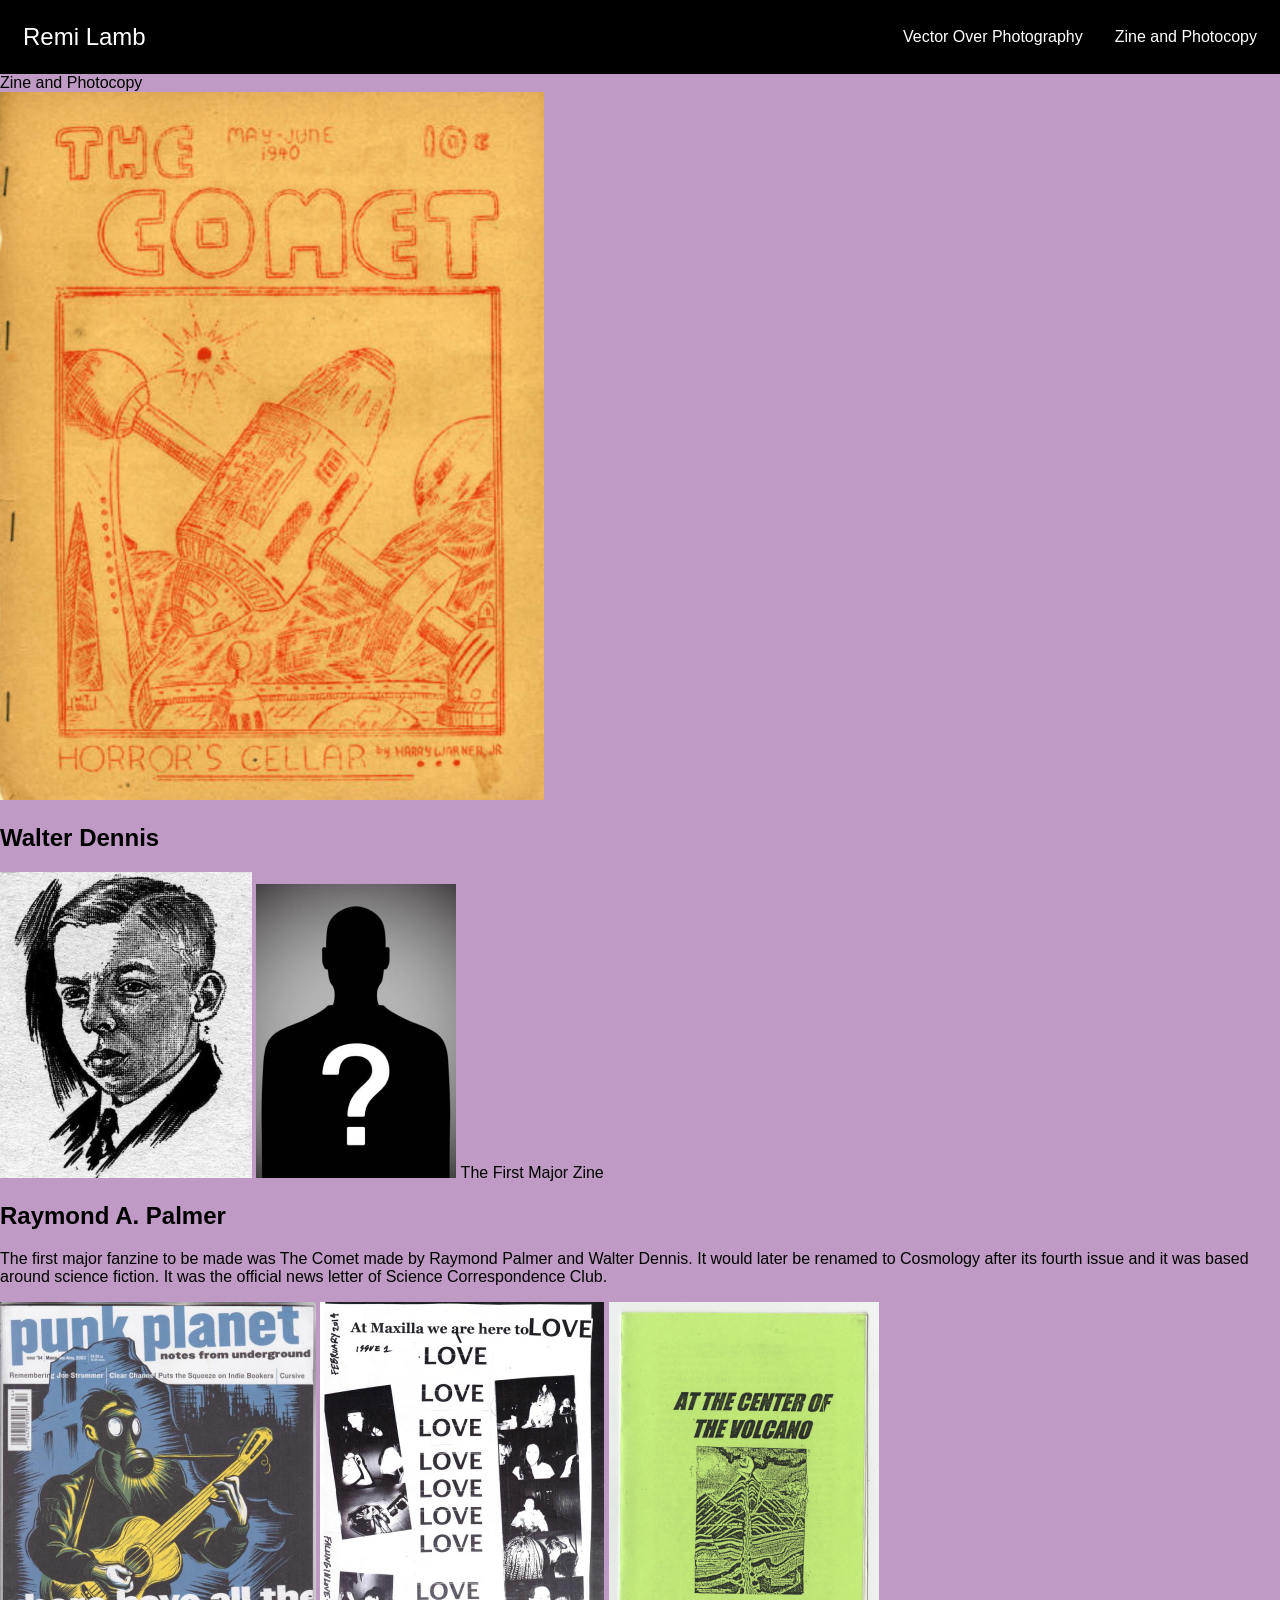
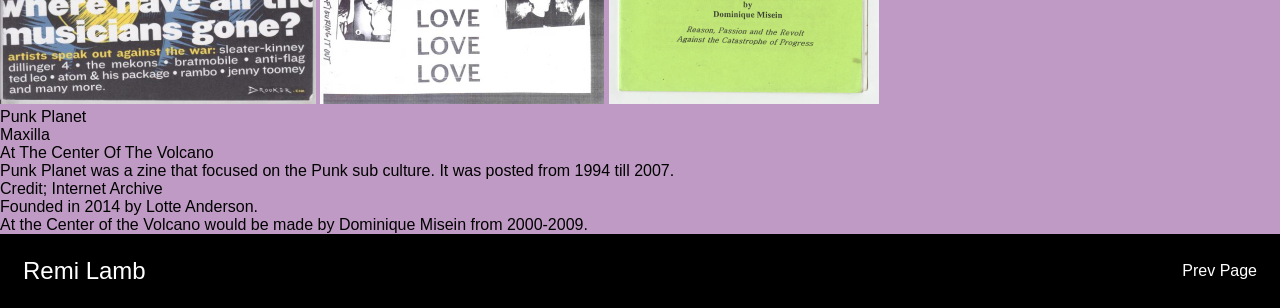
==== ZineAndPhotocopy.html @ 698e26c1 "1" ====
<!DOCTYPE html>
<html lang="en">
<head>
  <meta charset="UTF-8">
  <meta name="viewport" content="width=device-width, initial-scale=1.0">
  <title>ZineAndPhotocopy</title>
  <link rel="stylesheet" href="./style.css">

</head>
<body>
  
<div class="zine-and-photocopy">

    <nav class="top-nav">
      <p class="remi-lamb">Remi Lamb</p>
      <p class="vector-over-photography2"><a href="index.html">Vector Over Photography</a></p>
      <p class="zine-and-photocopy"><a href="ZineAndPhotocopy.html">Zine and Photocopy</a></p>
    </nav>

  <header>Zine and Photocopy</header>

<main>



  <img src="images/the comet.png" />
  <h2 >Walter Dennis</h2>
  <img src="images/walter dennis.png" />

  <img class="image-3" src="images/palmer.png" />

  <h2">The First Major Zine</h2>
  <h2>Raymond A. Palmer</h2>
  <p>
        The first major fanzine to be made was  The Comet
        made by Raymond Palmer and Walter Dennis. It would later be renamed to
        Cosmology after its fourth issue and it was based around science
        fiction. It was the official news letter of Science Correspondence Club.
  </p>

      </span>
    </span>
  </div>
  <img class="image-4" src="images/punk planet.png" />
  <img class="image-5" src="images/maxilla.png" />
  <img class="image-6" src="images/center of volcano.png" />
  <div class="punk-planet">Punk Planet</div>
  <div class="maxilla">Maxilla</div>
  <div class="at-the-center-of-the-volcano">At The Center Of The Volcano</div>
  <div
    class="punk-planet-was-a-zine-that-focused-on-the-punk-sub-culture-it-was-posted-from-1994-till-2007-credit-internet-archive"
  >
    Punk Planet was a zine that focused on the Punk sub culture. It was posted
    from 1994 till 2007.
    <br />
    Credit; Internet Archive
  </div>
  <div class="founded-in-2014-by-lotte-anderson">
    Founded in 2014 by Lotte Anderson.
  </div>
  <div
    class="at-the-center-of-the-volcano-would-be-made-by-dominique-misein-from-2000-2009"
  >
    At the Center of the Volcano would be made by Dominique Misein from
    2000-2009.
  </div>

</main>

  <div class="bottom-nav">
      <p class="remi-lamb">Remi Lamb</p>
      <p class="prev-page"><a href="index.html">Prev Page</a></p>
    </div>

</body>
</html>
---- style.css ----
.vector-over-photography,
.vector-over-photography * {
  box-sizing: border-box;
}

.vector-over-photography {
  height: 1716px;
  position: relative;
  overflow: hidden;
}
body {
  background: #bf9ac4;
  margin: 0px;
 font-family: "Inter-Regular", sans-serif;
}

.remi-lamb {
  color: #000000;
  text-align: left;
  font-family: "Inter-Regular", sans-serif;
  font-size: 24px;
  font-weight: 400;
  left: 48px;
  top: 23px;
  width: 150px;
  margin-right: auto;
}

.top-nav {
  display: flex;
  gap: 32px;
  align-items: center;
  border: solid #000000;
  padding: 20px;
  background-color: #000000;
}

.top-nav p {
  color: white;
  margin-top: 0px;
  margin-bottom: 0px;
}

.top-nav a {
  color: white;
  text-decoration: none;
  margin-top: 0px;
  margin-bottom: 0px;
}

.top-nav a:hover{
  color: #bf9ac4;
  text-decoration: none;
  margin-top: 0px;
  margin-bottom: 0px;
  font-weight: bold;
}

.headline {
  color: #000000;
  text-align: center;
  font-family: "Jaro-Regular", sans-serif;
  font-size: 84px;
  font-weight: 400;
  margin-bottom: 10px;
}

.copy {
  color: #000000;
  text-align: center;
  font-family: "Inter-Regular", sans-serif;
  font-size: 20px;
  font-weight: 400;
  display: flex;
  align-items: center;
  justify-content: center;
  max-width: 6500px;
  margin: 0px auto;
}

.grid-col-6 {
  border: solid 1px #bf9ac4;
  display: grid;
  grid-template: auto / 1fr 1fr 1fr 1fr 1fr 1fr;
  gap: 20px;
  margin-top: 20px;
  max-width: 1400px;
  margin-left: auto;
  margin-right: auto;
}

.grid-col-6 div{
  border: solid 1px #bf9ac4;
}

.span-2-col {
  grid-column: span 2;
}
.span-6-col {
  grid-column: span 6;
}
.image-1 {
  width: 100%;
  height: au;
}

.bottom-nav {
  display: flex;
  gap: 32px;
  align-items: center;
  border: solid #000000;
  padding: 20px;
  background-color: #000000;
}
.bottom-nav p {
  color: white;
  margin-top: 0px;
  margin-bottom: 0px;
}

.bottom-nav a {
  color: white;
  text-decoration: none;
  margin-top: 0px;
  margin-bottom: 0px;
}

.bottom-nav a:hover{
  color: #bf9ac4;
  text-decoration: none;
  margin-top: 0px;
  margin-bottom: 0px;
  font-weight: bold;
}
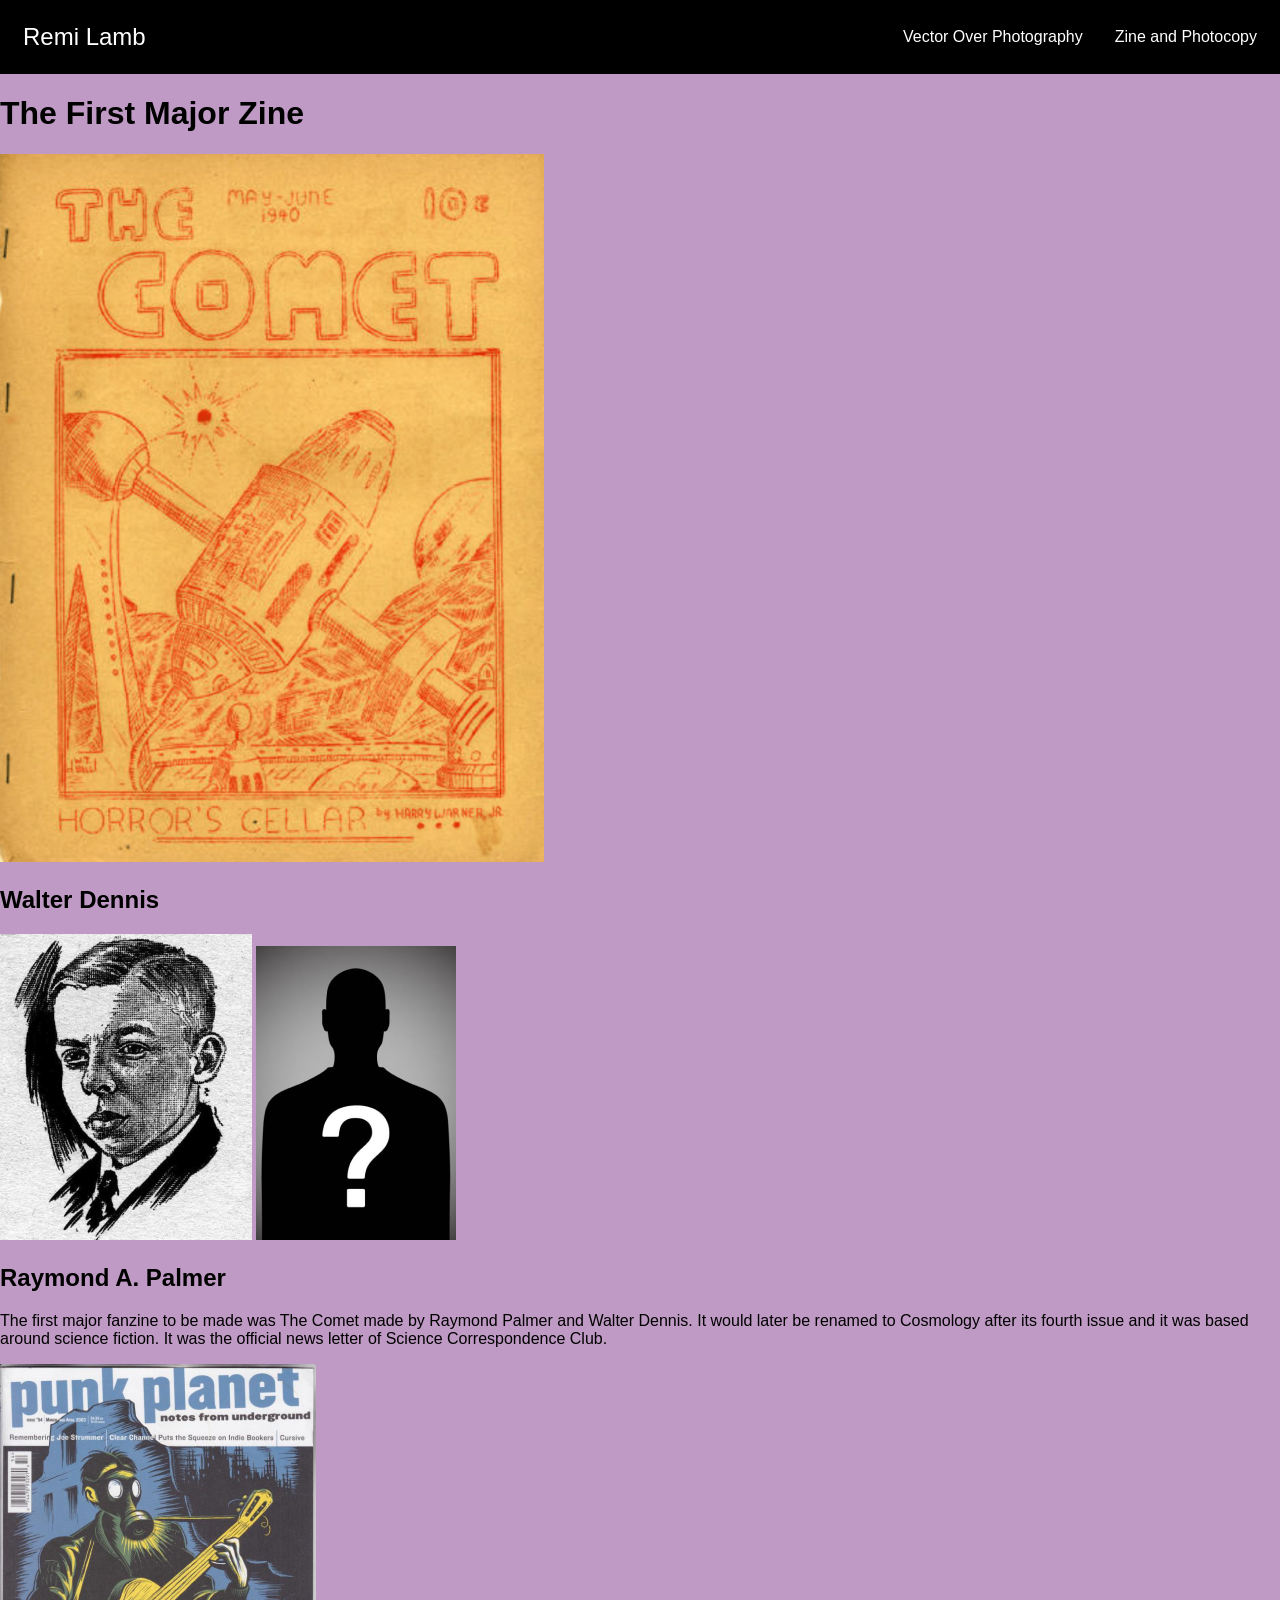
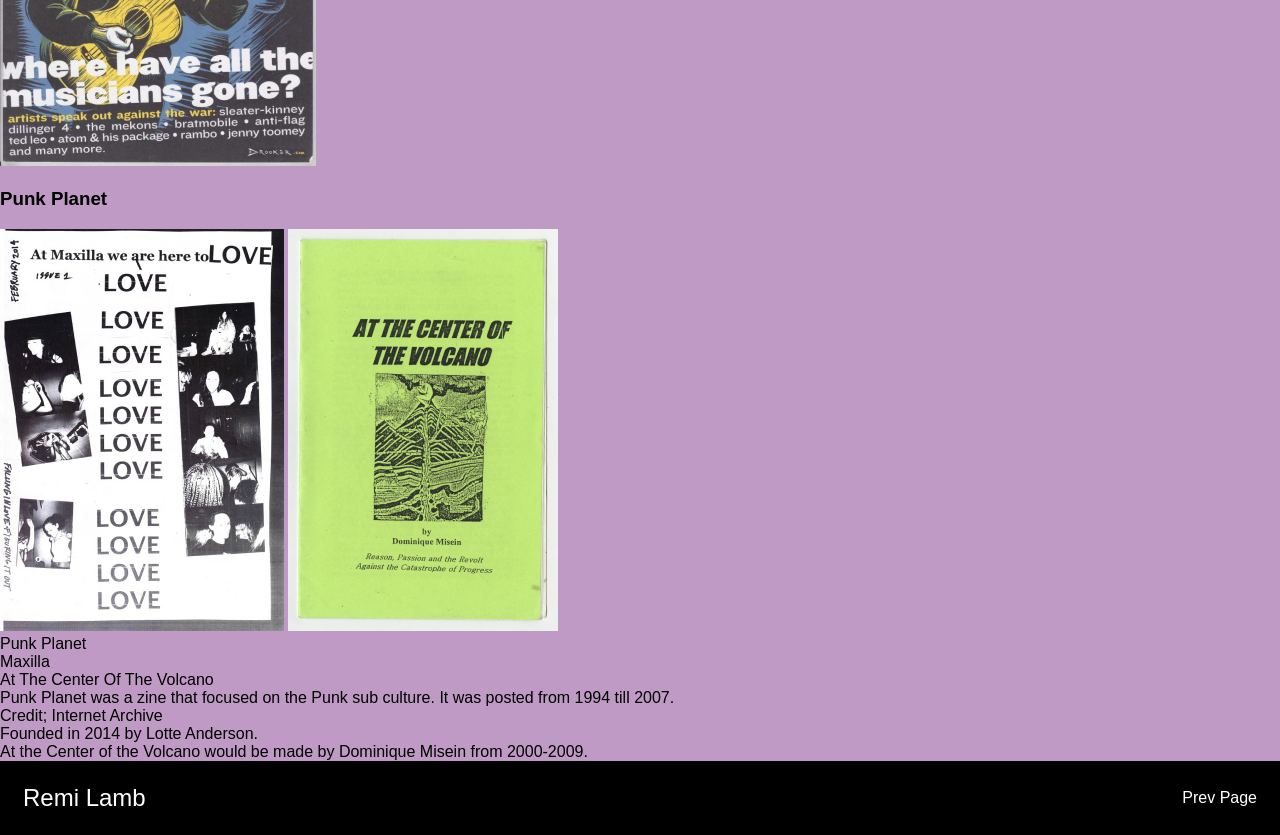
==== commit ae63de00: "1" ====
--- a/ZineAndPhotocopy.html
+++ b/ZineAndPhotocopy.html
@@ -17,19 +17,16 @@
       <p class="zine-and-photocopy"><a href="ZineAndPhotocopy.html">Zine and Photocopy</a></p>
     </nav>
 
-  <header>Zine and Photocopy</header>
 
 <main>
 
-
+ <h1>The First Major Zine</h1>
 
   <img src="images/the comet.png" />
   <h2 >Walter Dennis</h2>
   <img src="images/walter dennis.png" />
 
   <img class="image-3" src="images/palmer.png" />
-
-  <h2">The First Major Zine</h2>
   <h2>Raymond A. Palmer</h2>
   <p>
         The first major fanzine to be made was  The Comet
@@ -42,7 +39,9 @@
     </span>
   </div>
   <img class="image-4" src="images/punk planet.png" />
+   <h3 class="punk-planet">Punk Planet</h3>
   <img class="image-5" src="images/maxilla.png" />
+
   <img class="image-6" src="images/center of volcano.png" />
   <div class="punk-planet">Punk Planet</div>
   <div class="maxilla">Maxilla</div>
--- a/style.css
+++ b/style.css
@@ -1,13 +1,4 @@
-.vector-over-photography,
-.vector-over-photography * {
-  box-sizing: border-box;
-}
 
-.vector-over-photography {
-  height: 1716px;
-  position: relative;
-  overflow: hidden;
-}
 body {
   background: #bf9ac4;
   margin: 0px;
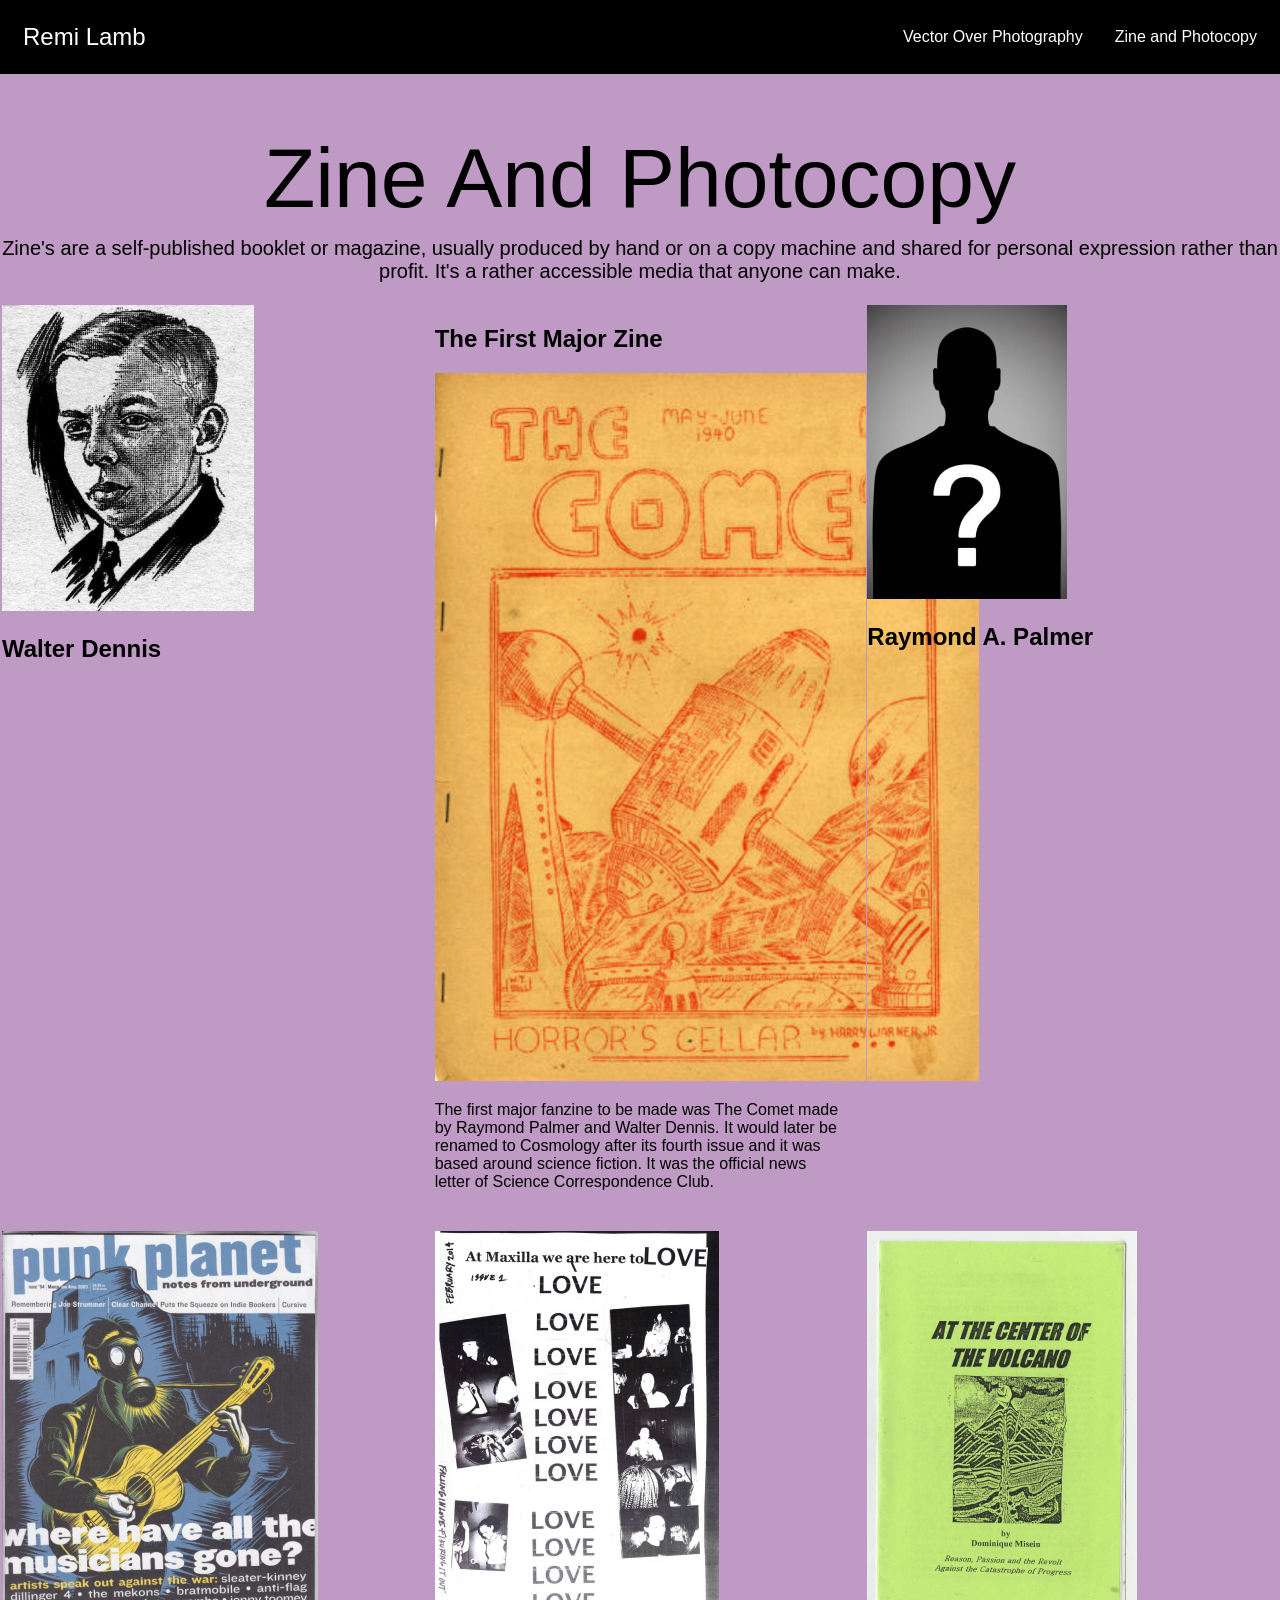
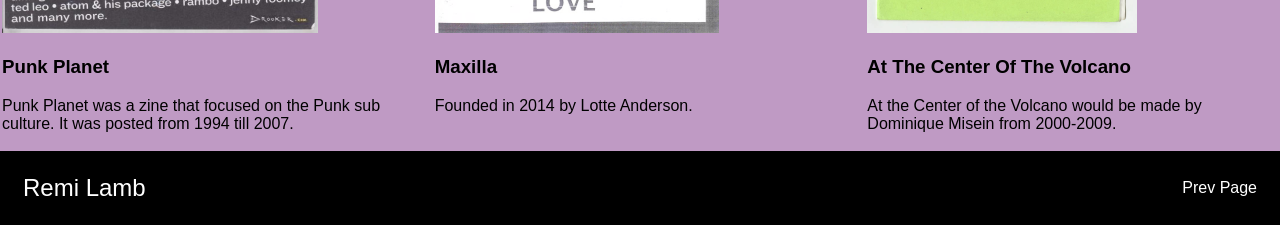
==== commit 97fd022e: "page 2 fixes" ====
--- a/ZineAndPhotocopy.html
+++ b/ZineAndPhotocopy.html
@@ -10,59 +10,67 @@
 <body>
   
 <div class="zine-and-photocopy">
-
     <nav class="top-nav">
       <p class="remi-lamb">Remi Lamb</p>
-      <p class="vector-over-photography2"><a href="index.html">Vector Over Photography</a></p>
-      <p class="zine-and-photocopy"><a href="ZineAndPhotocopy.html">Zine and Photocopy</a></p>
+      <p><a href="index.html">Vector Over Photography</a></p>
+      <p><a href="ZineAndPhotocopy.html">Zine and Photocopy</a></p>
     </nav>
 
+    <header>
+    <h1 class="headline">Zine And Photocopy</h1>
+    <p class="copy">
+     Zine's are a self-published booklet or magazine, usually produced by hand or on a copy machine and shared for personal expression rather than profit. It's a rather accessible media that anyone can make.
+    </p>
+    </header>
 
 <main>
+  <section class="grid-col-6">
+    <div class="col-1 span-2-col">
+  <img src="images/walter dennis.png"/>
+  <h2 >Walter Dennis</h2>
+    </div>
 
- <h1>The First Major Zine</h1>
-
-  <img src="images/the comet.png" />
-  <h2 >Walter Dennis</h2>
-  <img src="images/walter dennis.png" />
-
-  <img class="image-3" src="images/palmer.png" />
-  <h2>Raymond A. Palmer</h2>
+    <div class="col-2 span-2-col">
+    <h2>The First Major Zine</h2>
+       <img src="images/the comet.png"/>
   <p>
         The first major fanzine to be made was  The Comet
         made by Raymond Palmer and Walter Dennis. It would later be renamed to
         Cosmology after its fourth issue and it was based around science
         fiction. It was the official news letter of Science Correspondence Club.
   </p>
+    </div>
 
-      </span>
-    </span>
-  </div>
+        <div class="col-3 span-2-col">
+    <img class="image-3" src="images/palmer.png"/>
+  <h2>Raymond A. Palmer</h2>
+    </div>
+
+    </div>
+  </section>
+
+    <section class="grid-col-6">
+    <div class="col-1 span-2-col">
   <img class="image-4" src="images/punk planet.png" />
-   <h3 class="punk-planet">Punk Planet</h3>
-  <img class="image-5" src="images/maxilla.png" />
+   <h3>Punk Planet</h3>
+   <p>Punk Planet was a zine that focused on the Punk sub culture. It was posted
+    from 1994 till 2007.</p>
+    </div>
 
+    <div class="col-2 span-2-col">
+    <img class="image-5" src="images/maxilla.png" />
+    <h3>Maxilla</h3>
+    <p>Founded in 2014 by Lotte Anderson.</p>
+    </div>
+
+        <div class="col-3 span-2-col">
   <img class="image-6" src="images/center of volcano.png" />
-  <div class="punk-planet">Punk Planet</div>
-  <div class="maxilla">Maxilla</div>
-  <div class="at-the-center-of-the-volcano">At The Center Of The Volcano</div>
-  <div
-    class="punk-planet-was-a-zine-that-focused-on-the-punk-sub-culture-it-was-posted-from-1994-till-2007-credit-internet-archive"
-  >
-    Punk Planet was a zine that focused on the Punk sub culture. It was posted
-    from 1994 till 2007.
-    <br />
-    Credit; Internet Archive
-  </div>
-  <div class="founded-in-2014-by-lotte-anderson">
-    Founded in 2014 by Lotte Anderson.
-  </div>
-  <div
-    class="at-the-center-of-the-volcano-would-be-made-by-dominique-misein-from-2000-2009"
-  >
-    At the Center of the Volcano would be made by Dominique Misein from
-    2000-2009.
-  </div>
+  <h3>At The Center Of The Volcano</h3>
+  <p> At the Center of the Volcano would be made by Dominique Misein from 2000-2009.</p>
+    </div>
+
+    </div>
+  </section>
 
 </main>
 
@@ -72,4 +80,4 @@
     </div>
 
 </body>
-</html>+</html>
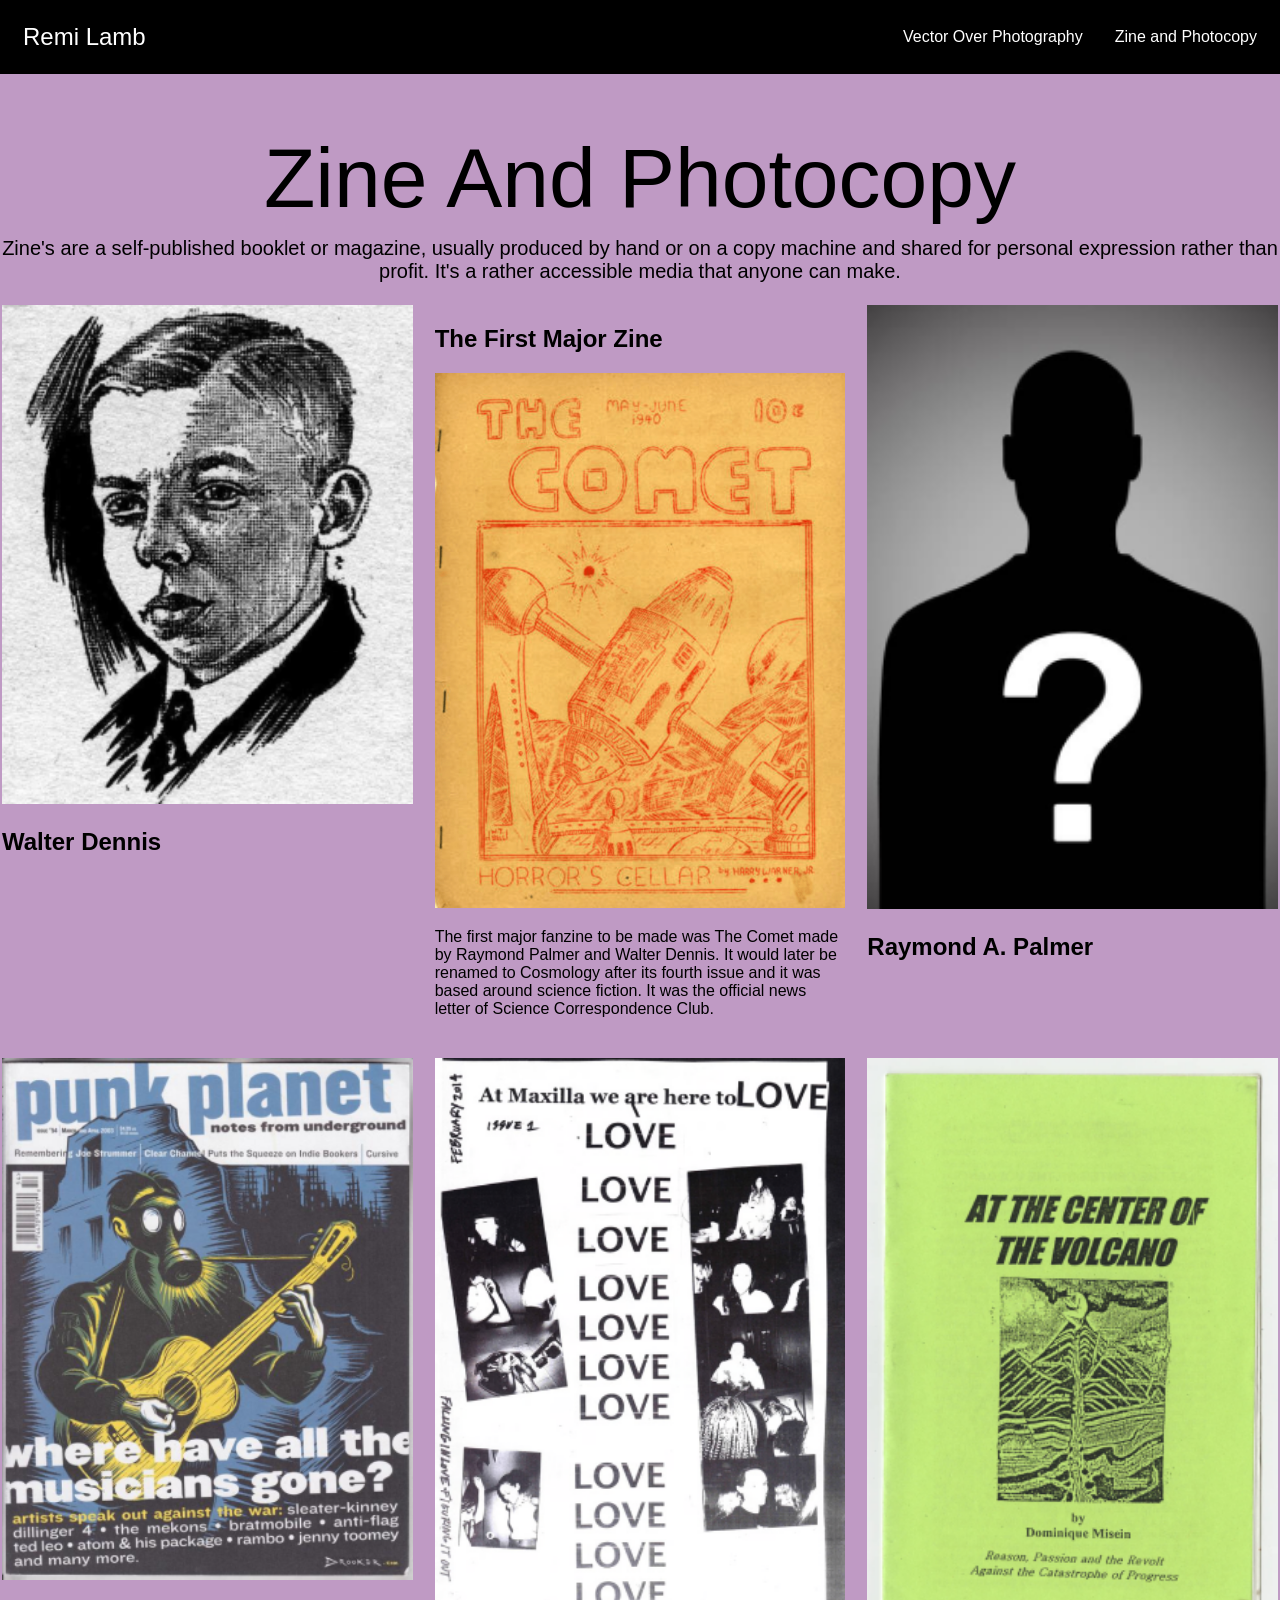
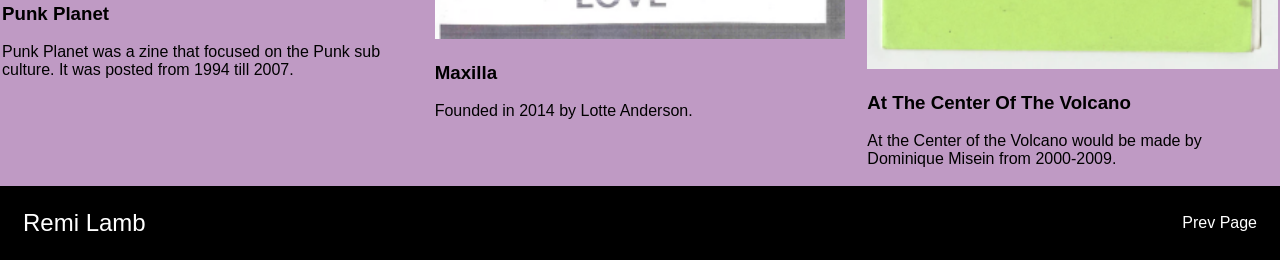
==== commit d787c168: "1" ====
--- a/ZineAndPhotocopy.html
+++ b/ZineAndPhotocopy.html
@@ -26,13 +26,13 @@
 <main>
   <section class="grid-col-6">
     <div class="col-1 span-2-col">
-  <img src="images/walter dennis.png"/>
+  <img class="image-1" src="images/walter dennis.png"/>
   <h2 >Walter Dennis</h2>
     </div>
 
     <div class="col-2 span-2-col">
     <h2>The First Major Zine</h2>
-       <img src="images/the comet.png"/>
+       <img class="image-1" src="images/the comet.png"/>
   <p>
         The first major fanzine to be made was  The Comet
         made by Raymond Palmer and Walter Dennis. It would later be renamed to
@@ -42,7 +42,7 @@
     </div>
 
         <div class="col-3 span-2-col">
-    <img class="image-3" src="images/palmer.png"/>
+    <img class="image-1" src="images/palmer.png"/>
   <h2>Raymond A. Palmer</h2>
     </div>
 
@@ -51,20 +51,20 @@
 
     <section class="grid-col-6">
     <div class="col-1 span-2-col">
-  <img class="image-4" src="images/punk planet.png" />
+  <img class="image-1" src="images/punk planet.png" />
    <h3>Punk Planet</h3>
    <p>Punk Planet was a zine that focused on the Punk sub culture. It was posted
     from 1994 till 2007.</p>
     </div>
 
     <div class="col-2 span-2-col">
-    <img class="image-5" src="images/maxilla.png" />
+    <img class="image-1" src="images/maxilla.png" />
     <h3>Maxilla</h3>
     <p>Founded in 2014 by Lotte Anderson.</p>
     </div>
 
         <div class="col-3 span-2-col">
-  <img class="image-6" src="images/center of volcano.png" />
+  <img class="image-1" src="images/center of volcano.png" />
   <h3>At The Center Of The Volcano</h3>
   <p> At the Center of the Volcano would be made by Dominique Misein from 2000-2009.</p>
     </div>
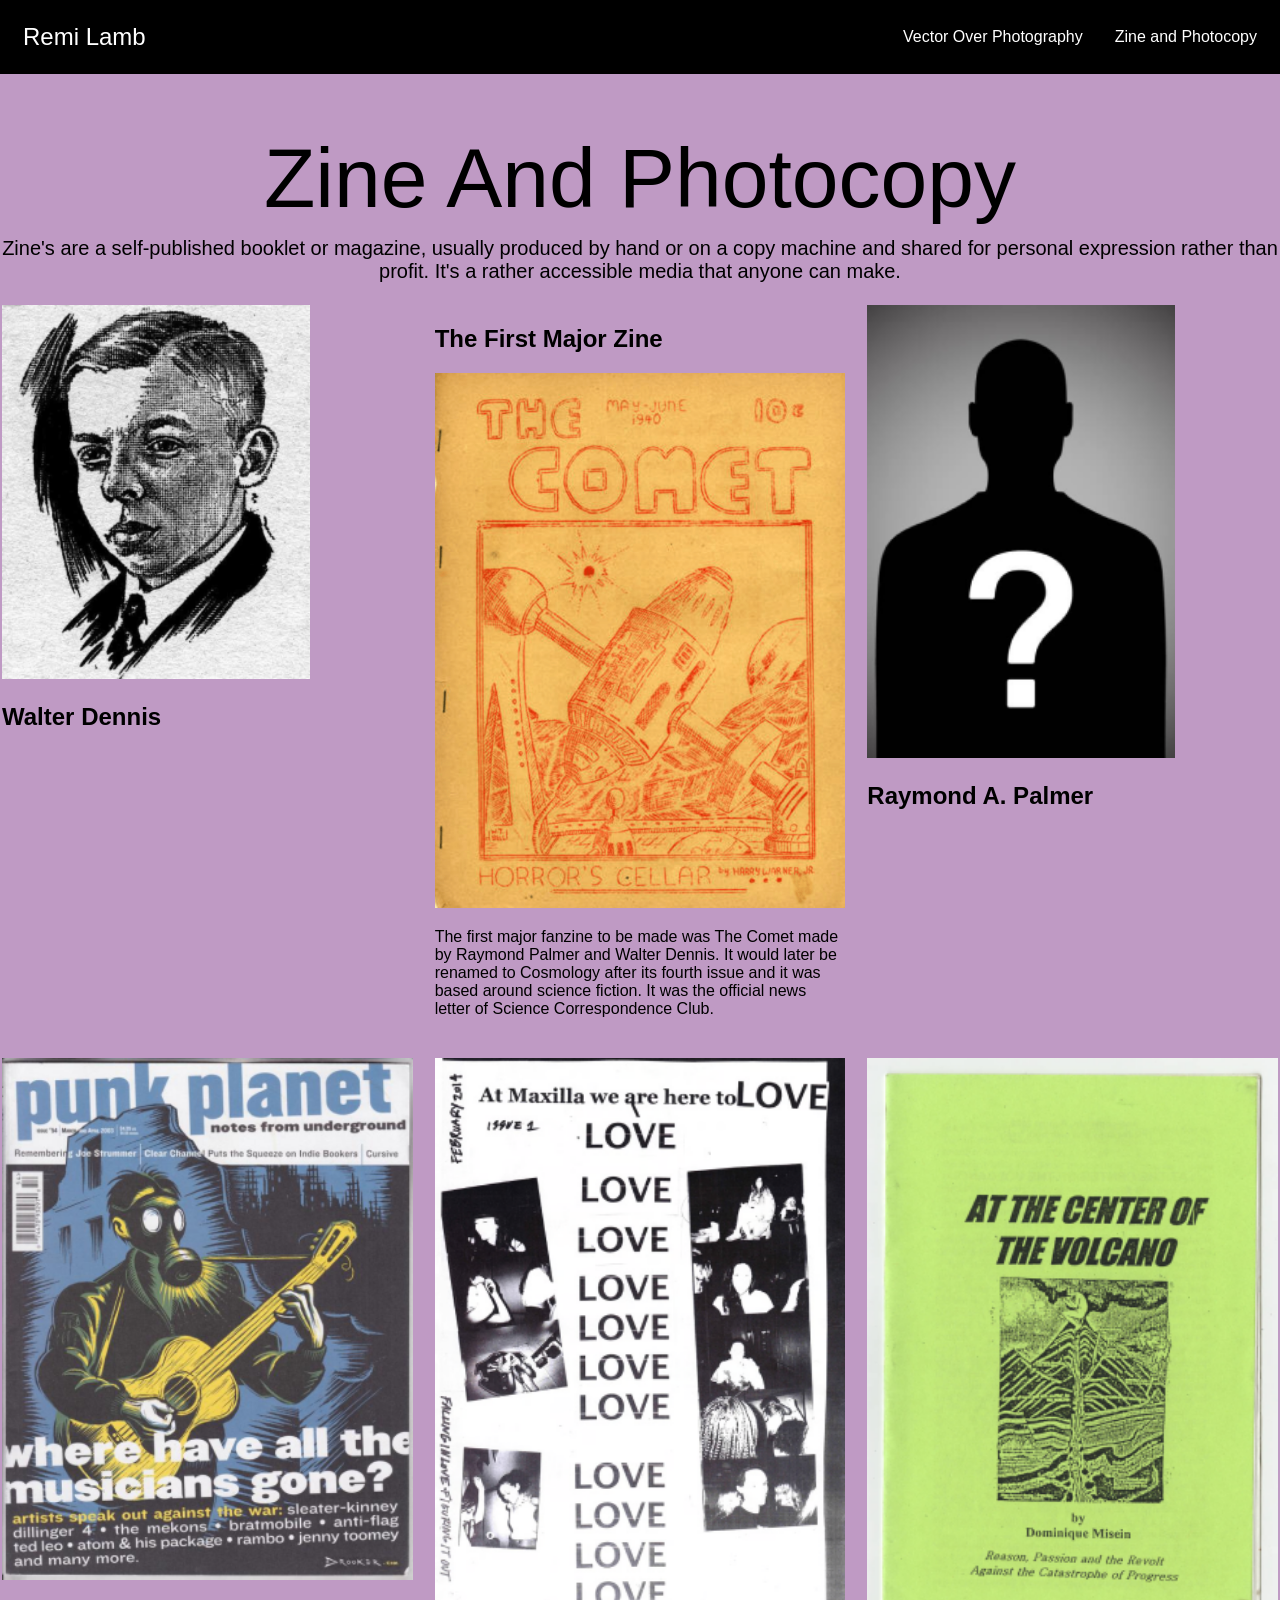
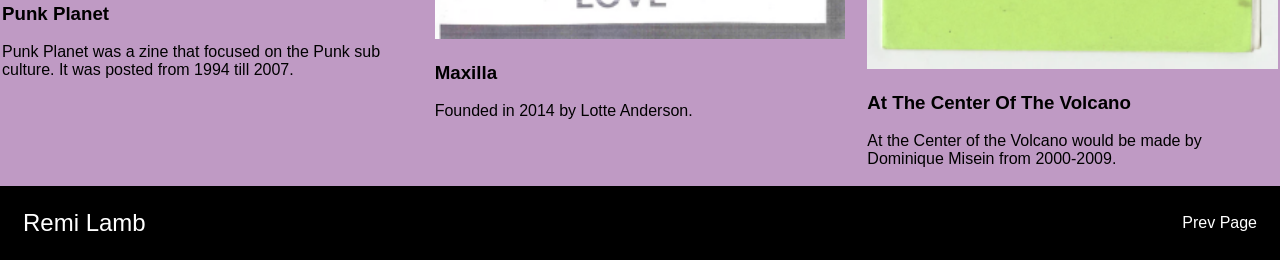
==== commit 168fe01b: "1" ====
--- a/ZineAndPhotocopy.html
+++ b/ZineAndPhotocopy.html
@@ -26,7 +26,7 @@
 <main>
   <section class="grid-col-6">
     <div class="col-1 span-2-col">
-  <img class="image-1" src="images/walter dennis.png"/>
+  <img class="image-2" src="images/walter dennis.png"/>
   <h2 >Walter Dennis</h2>
     </div>
 
@@ -42,7 +42,7 @@
     </div>
 
         <div class="col-3 span-2-col">
-    <img class="image-1" src="images/palmer.png"/>
+    <img class="image-2" src="images/palmer.png"/>
   <h2>Raymond A. Palmer</h2>
     </div>
 
--- a/style.css
+++ b/style.css
@@ -94,7 +94,10 @@
   width: 100%;
   height: au;
 }
-
+.image-2 {
+  width: 75%;
+  height: au;
+}
 .bottom-nav {
   display: flex;
   gap: 32px;
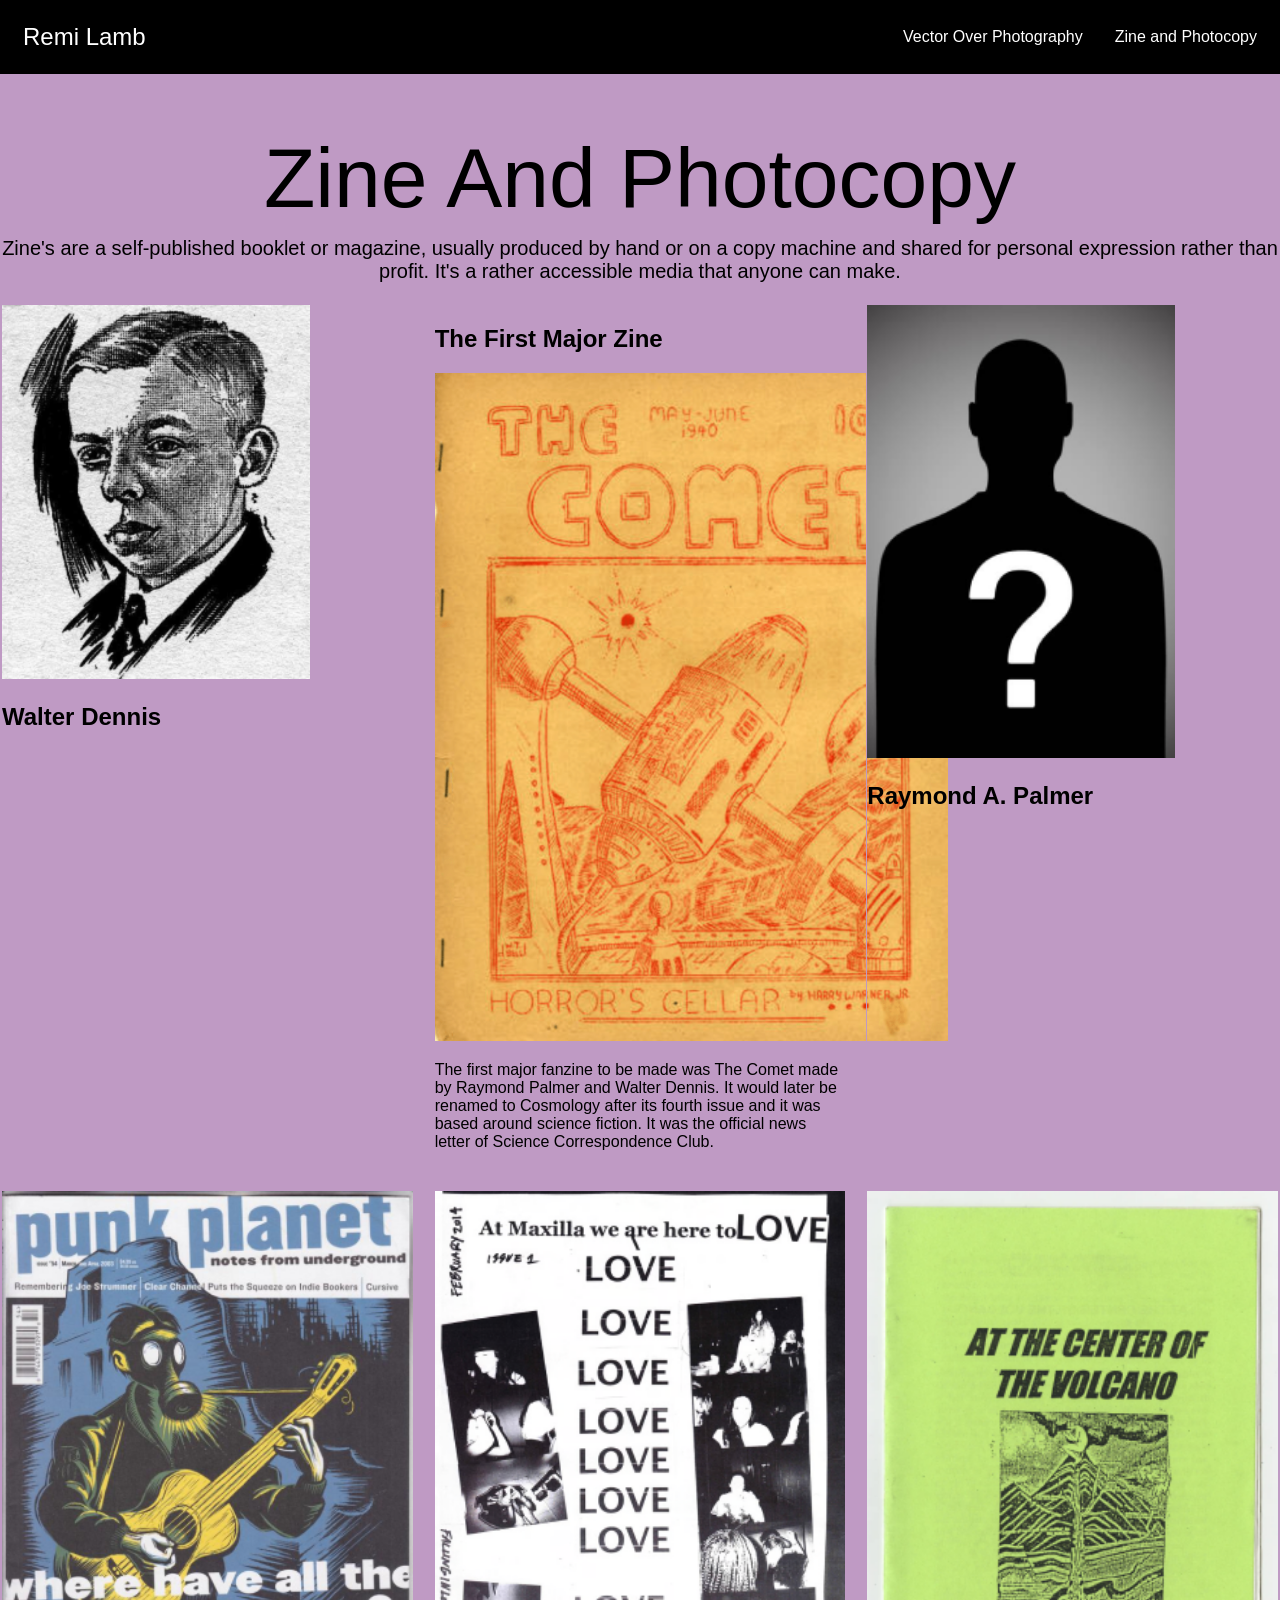
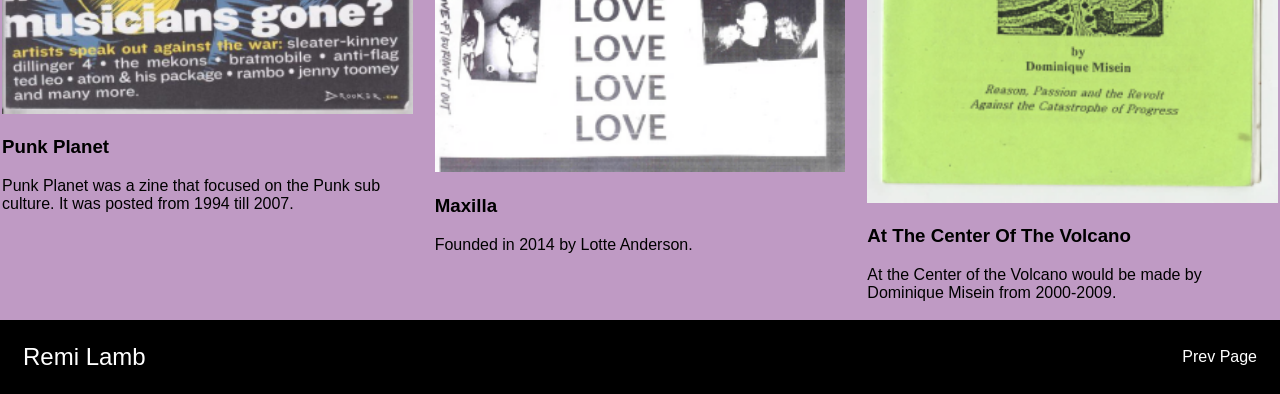
==== commit d313fe31: "1" ====
--- a/ZineAndPhotocopy.html
+++ b/ZineAndPhotocopy.html
@@ -32,7 +32,7 @@
 
     <div class="col-2 span-2-col">
     <h2>The First Major Zine</h2>
-       <img class="image-1" src="images/the comet.png"/>
+       <img class="image-3" src="images/the comet.png"/>
   <p>
         The first major fanzine to be made was  The Comet
         made by Raymond Palmer and Walter Dennis. It would later be renamed to
--- a/style.css
+++ b/style.css
@@ -92,11 +92,15 @@
 }
 .image-1 {
   width: 100%;
-  height: au;
+  height: auto;
 }
 .image-2 {
   width: 75%;
-  height: au;
+  height: auto;
+}
+.image-3 {
+  width: 125%;
+  height: auto;
 }
 .bottom-nav {
   display: flex;
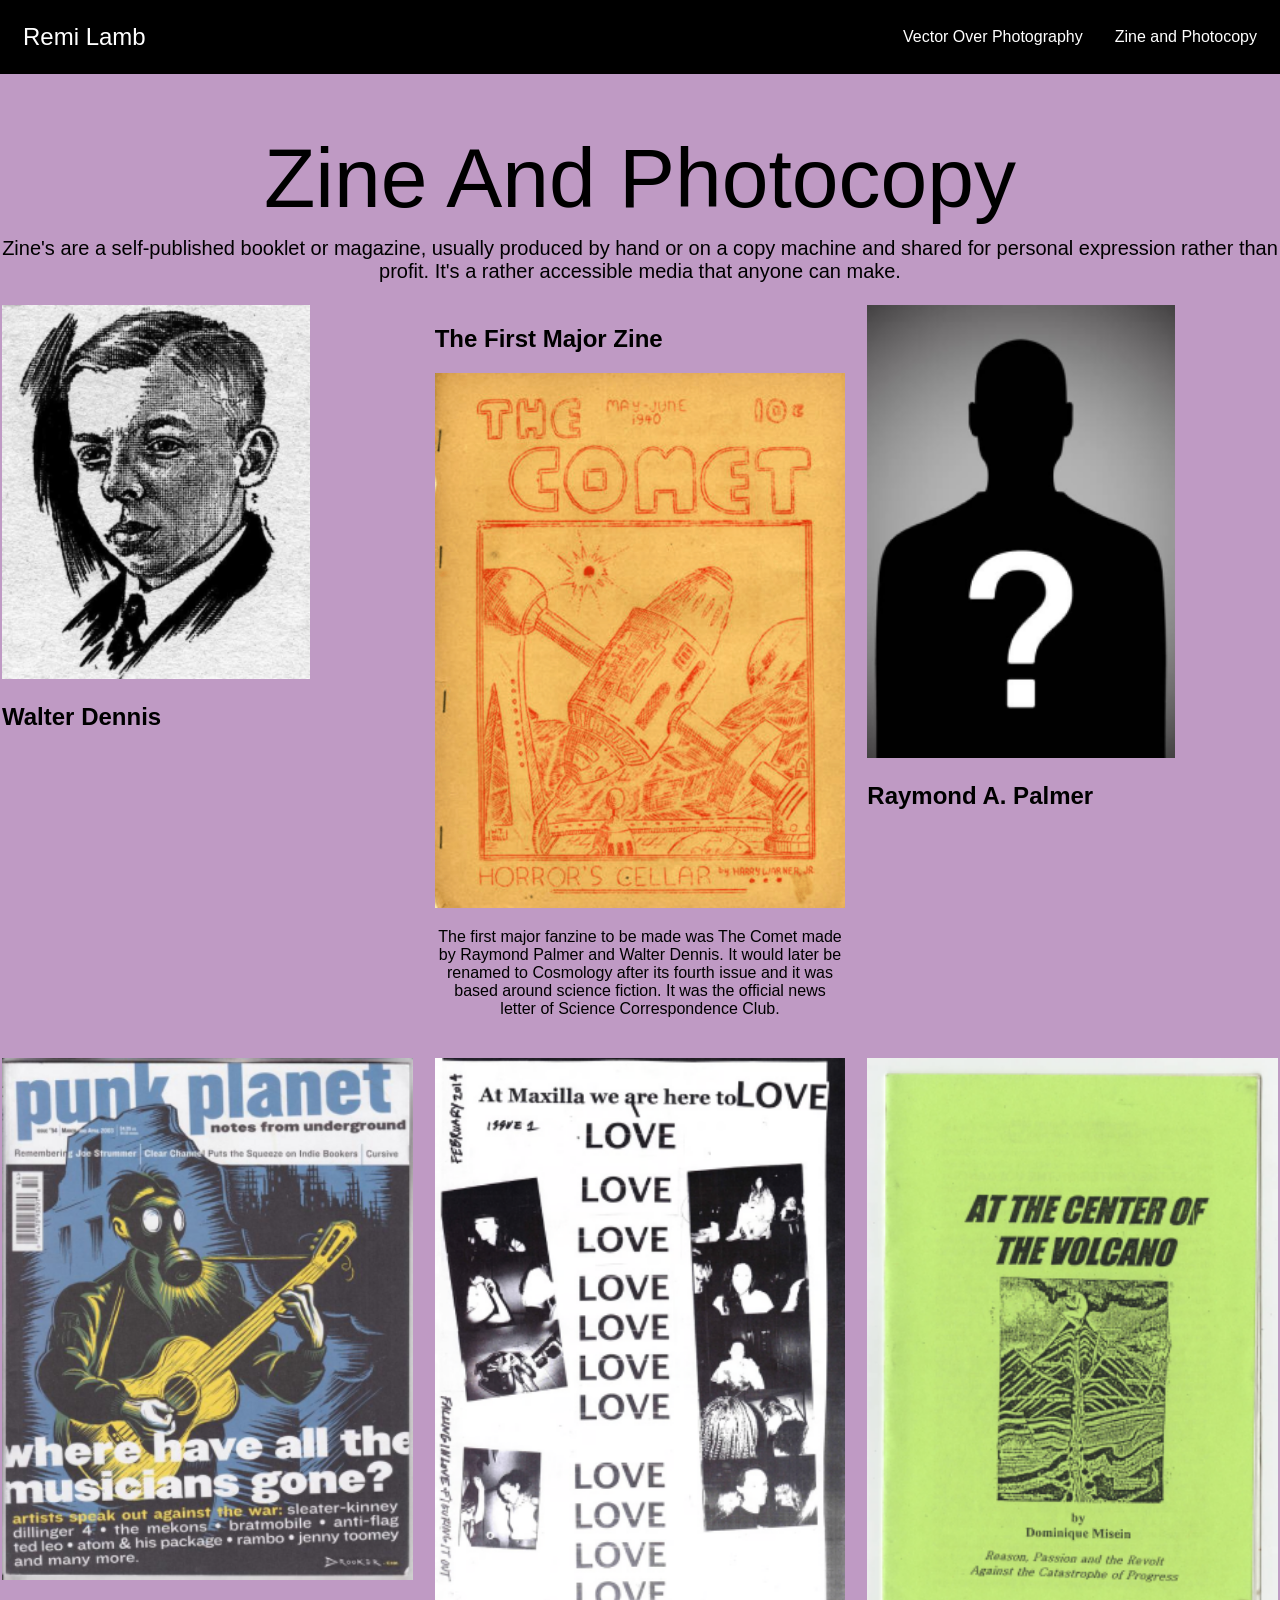
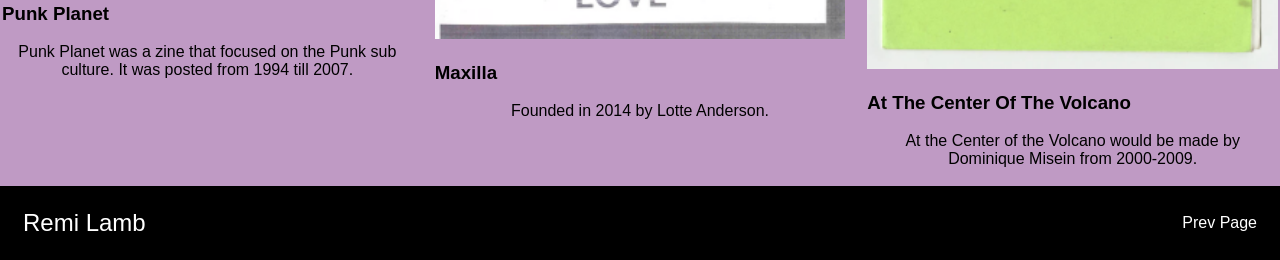
==== commit 49acef20: "1" ====
--- a/ZineAndPhotocopy.html
+++ b/ZineAndPhotocopy.html
@@ -32,7 +32,7 @@
 
     <div class="col-2 span-2-col">
     <h2>The First Major Zine</h2>
-       <img class="image-3" src="images/the comet.png"/>
+       <img class="image-1" src="images/the comet.png"/>
   <p>
         The first major fanzine to be made was  The Comet
         made by Raymond Palmer and Walter Dennis. It would later be renamed to
--- a/style.css
+++ b/style.css
@@ -98,10 +98,7 @@
   width: 75%;
   height: auto;
 }
-.image-3 {
-  width: 125%;
-  height: auto;
-}
+
 .bottom-nav {
   display: flex;
   gap: 32px;
@@ -129,4 +126,7 @@
   margin-top: 0px;
   margin-bottom: 0px;
   font-weight: bold;
+}
+p {
+  text-align: center;
 }
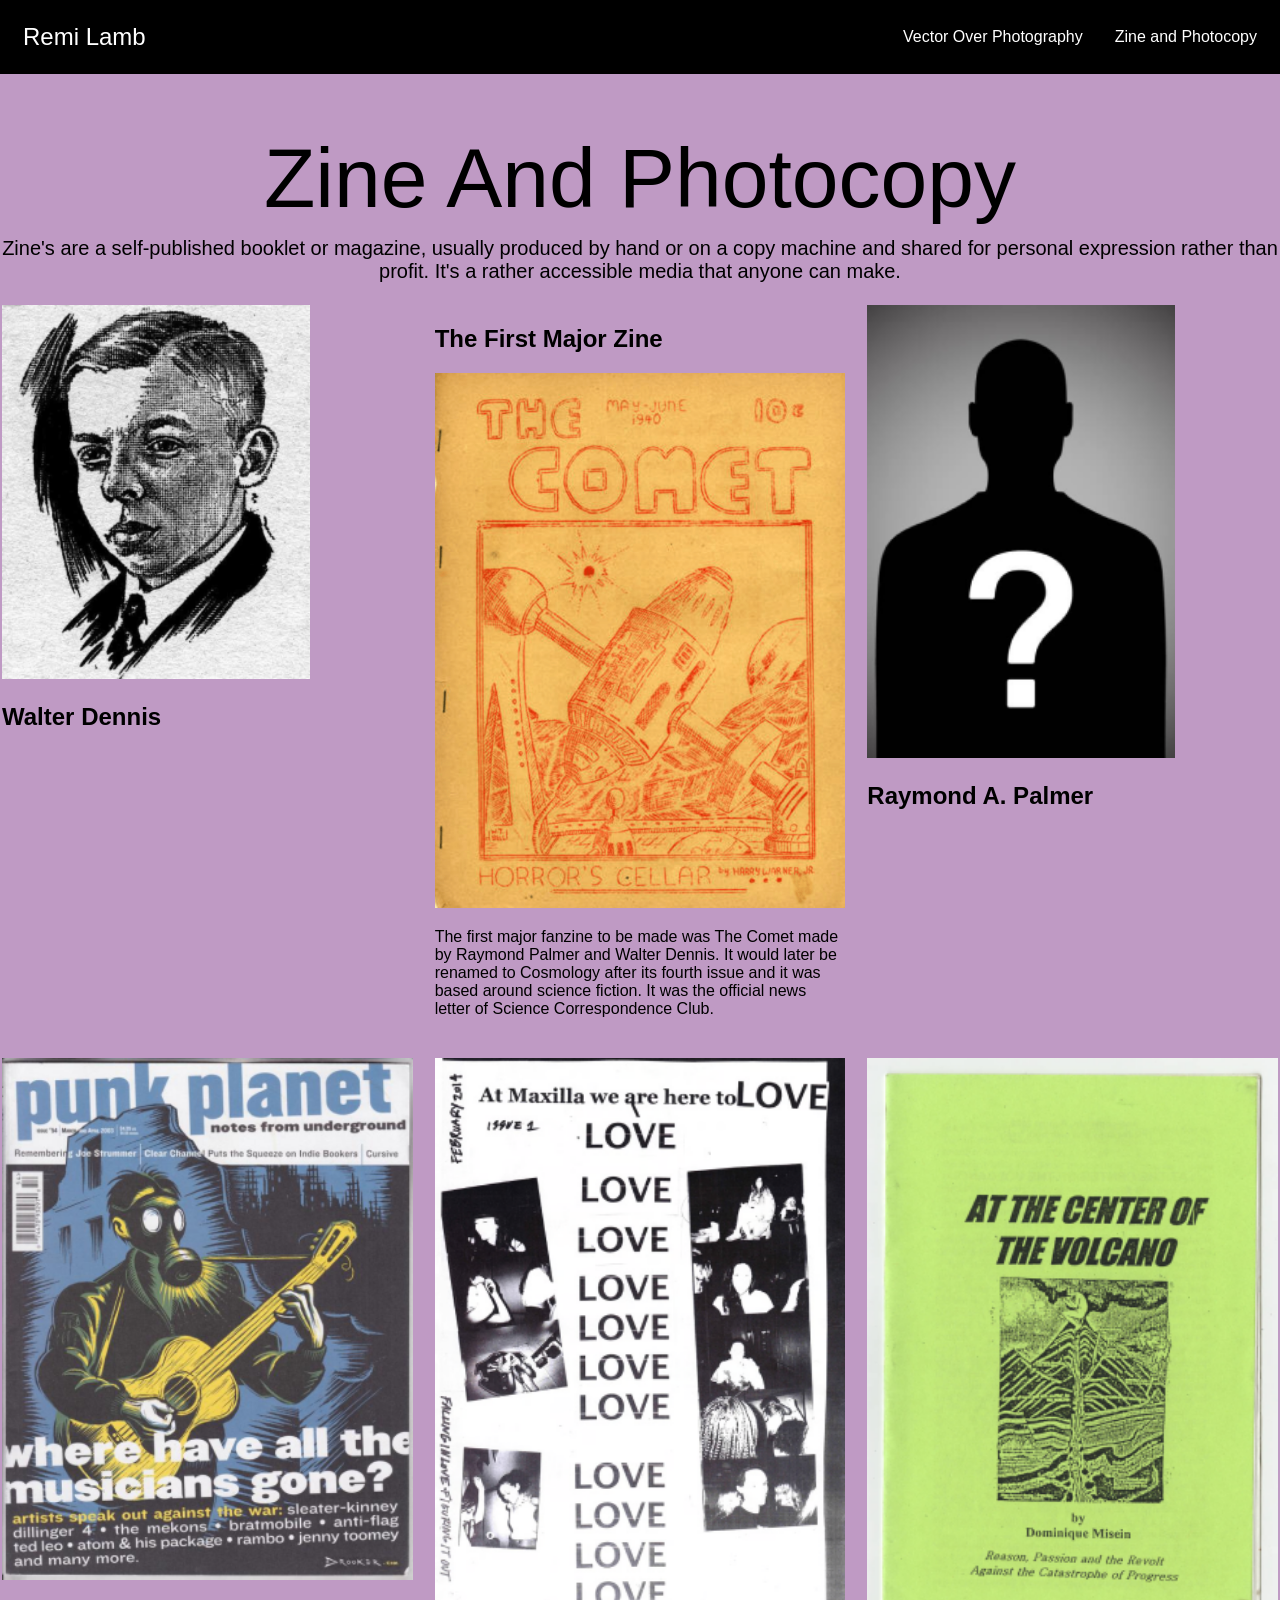
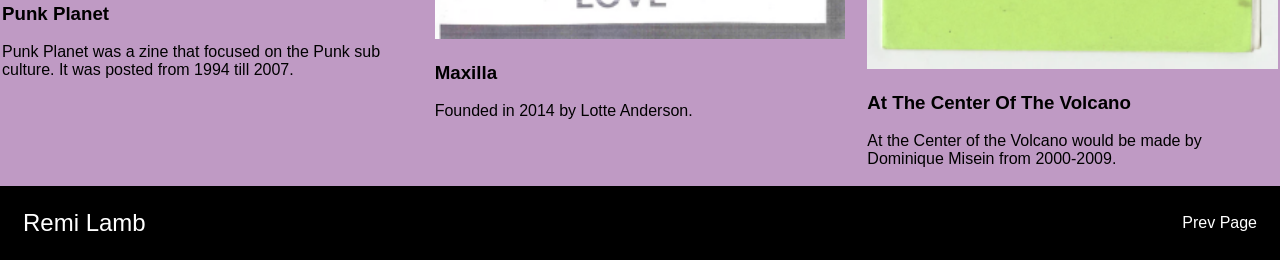
==== commit fa58db22: "alts" ====
--- a/ZineAndPhotocopy.html
+++ b/ZineAndPhotocopy.html
@@ -26,13 +26,13 @@
 <main>
   <section class="grid-col-6">
     <div class="col-1 span-2-col">
-  <img class="image-2" src="images/walter dennis.png"/>
+  <img class="image-2" src="images/walter dennis.png"  alt="Image of Walter Dennis"/>
   <h2 >Walter Dennis</h2>
     </div>
 
     <div class="col-2 span-2-col">
     <h2>The First Major Zine</h2>
-       <img class="image-1" src="images/the comet.png"/>
+       <img class="image-1" src="images/the comet.png"  alt="Cover art of The Comet Zine"/>
   <p>
         The first major fanzine to be made was  The Comet
         made by Raymond Palmer and Walter Dennis. It would later be renamed to
@@ -42,7 +42,7 @@
     </div>
 
         <div class="col-3 span-2-col">
-    <img class="image-2" src="images/palmer.png"/>
+    <img class="image-2" src="images/palmer.png"  alt="A 'mystery person' image"/>
   <h2>Raymond A. Palmer</h2>
     </div>
 
@@ -51,20 +51,20 @@
 
     <section class="grid-col-6">
     <div class="col-1 span-2-col">
-  <img class="image-1" src="images/punk planet.png" />
+  <img class="image-1" src="images/punk planet.png"  alt="Cover art of the Punk Palnet Zine"/>
    <h3>Punk Planet</h3>
    <p>Punk Planet was a zine that focused on the Punk sub culture. It was posted
     from 1994 till 2007.</p>
     </div>
 
     <div class="col-2 span-2-col">
-    <img class="image-1" src="images/maxilla.png" />
+    <img class="image-1" src="images/maxilla.png"  alt="Cover art of the Maxilla Zine"/>
     <h3>Maxilla</h3>
     <p>Founded in 2014 by Lotte Anderson.</p>
     </div>
 
         <div class="col-3 span-2-col">
-  <img class="image-1" src="images/center of volcano.png" />
+  <img class="image-1" src="images/center of volcano.png" alt="Cover art of The Center of Volcano Zine"/>
   <h3>At The Center Of The Volcano</h3>
   <p> At the Center of the Volcano would be made by Dominique Misein from 2000-2009.</p>
     </div>
--- a/style.css
+++ b/style.css
@@ -98,7 +98,6 @@
   width: 75%;
   height: auto;
 }
-
 .bottom-nav {
   display: flex;
   gap: 32px;
@@ -127,6 +126,3 @@
   margin-bottom: 0px;
   font-weight: bold;
 }
-p {
-  text-align: center;
-}
